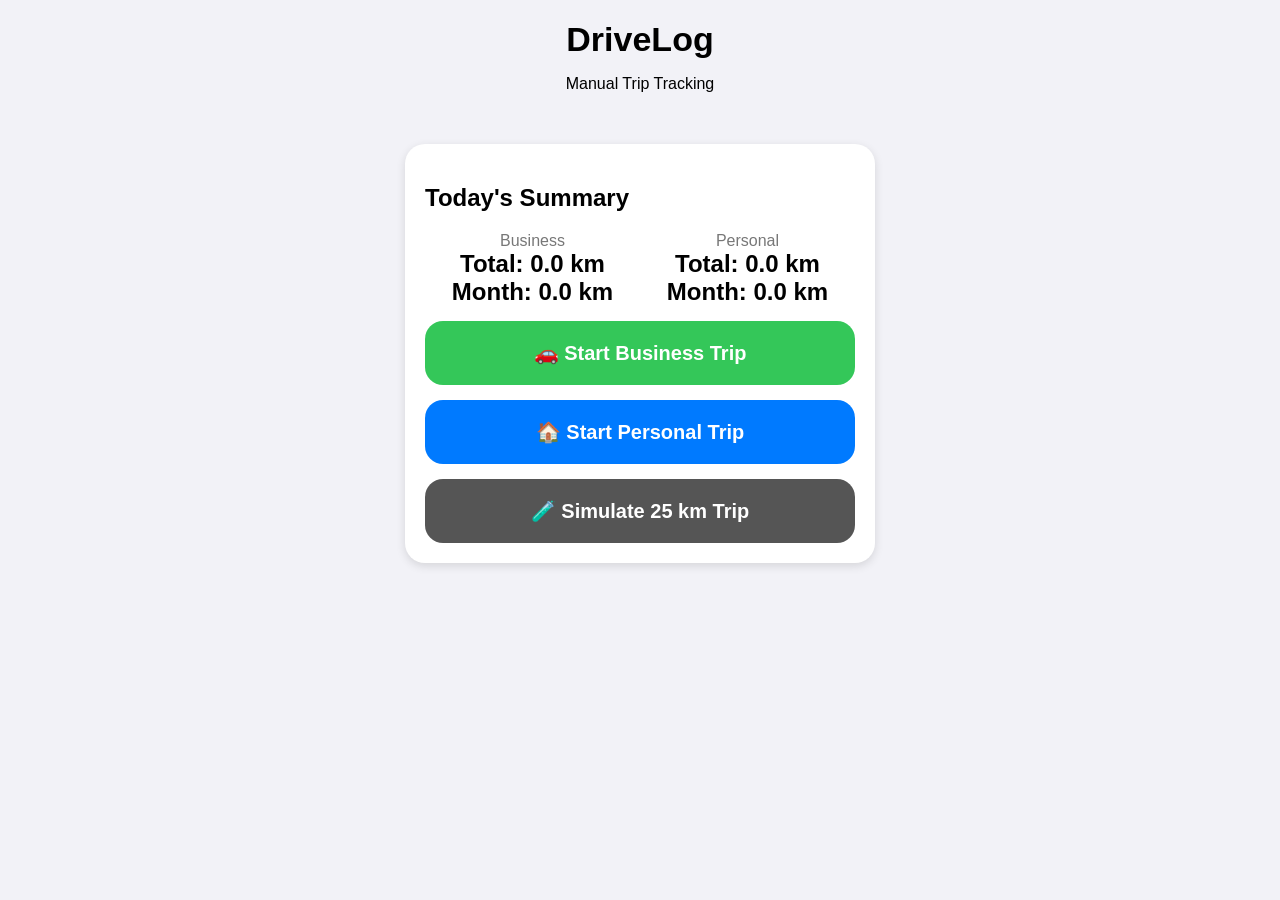
==== index.html @ 960d9583 "Update index.html" ====
<!DOCTYPE html>
<html lang="en">

<head>

<meta charset="UTF-8">
<meta name="viewport" content="width=device-width, initial-scale=1.0">

<title>DriveLog</title>

<style>

*{
    box-sizing:border-box;
}

body{

    margin:0;
    font-family:-apple-system,BlinkMacSystemFont,"Segoe UI",Arial;
    background:#f2f2f7;

}


.app{

    max-width:500px;
    margin:auto;
    min-height:100vh;

}


header{

    text-align:center;
    padding:20px;

}


header h1{

    margin:0;
    font-size:34px;

}


.card{

    background:white;
    margin:15px;
    padding:20px;
    border-radius:20px;
    box-shadow:0 3px 10px rgba(0,0,0,.12);

}


.stats{

    display:flex;
    justify-content:space-around;
    text-align:center;

}


.stats span{

    display:block;
    color:#777;

}


.stats strong{

    font-size:24px;

}


button{

    width:100%;
    padding:20px;
    margin-top:15px;
    border:none;
    border-radius:18px;
    font-size:20px;
    font-weight:bold;

}


.business{

    background:#34c759;
    color:white;

}


.personal{

    background:#007aff;
    color:white;

}


.stop{

    background:#ff3b30;
    color:white;

}


.hidden{

    display:none;

}


.value{

    font-size:28px;
    font-weight:bold;
    text-align:center;

}


.status{

    text-align:center;
    color:#555;

}


</style>

</head>


<body>


<div class="app">
    <header>
        <h1>DriveLog</h1>
        <p>Manual Trip Tracking</p>
    </header>



<div class="card">
    <h2>Today's Summary</h2>
    <div class="stats">
        <div>
            <span>Business</span><strong id="businessKm">0 km</strong>
        </div>
        <div>
            <span>Personal</span><strong id="personalKm">0 km</strong>
        </div>
    </div>
    
    <button class="business" onclick="startTrip('Business')">🚗 Start Business Trip</button>

    <button class="personal" onclick="startTrip('Personal')">🏠 Start Personal Trip</button>
    
    <button onclick="simulateTrip()" style="background:#555;color:white;">🧪 Simulate 25 km Trip</button>
</div>

<div id="activeTrip" class="card hidden">
    <h2 id="tripTitle">Trip Active</h2>
    <div class="value" id="distance">0.00 km

    </div>
    <div class="card">
        <h2>Trip History</h2>
        <div id="history">No trips recorded

        </div>
    </div>
    <p class="status">Distance</p>
    
    <div class="value" id="speed">0 km/h

    </div>
    
    <p class="status">Speed</p>

    <div class="value" id="timer">00:00:00

    </div>
    
    <p class="status">Duration</p>
    
    <button class="stop" onclick="endTrip()">🛑 End Trip</button>
</div>
</div>

<script>
alert("javaScript is running");

let tripActive=false;

let tripType="";

let watchID=null;

let lastPosition=null;

let totalDistance=0;

let startTime=null;

let timer=null;

let trips = JSON.parse(localStorage.getItem("trips")) || [];

function startTrip(type){


if(tripActive){

return;

}


tripActive=true;

tripType=type;


document.getElementById("activeTrip")
.classList.remove("hidden");


document.getElementById("tripTitle")
.innerHTML=
type+" Trip";



totalDistance=0;

lastPosition=null;


startTime=new Date();


startTimer();


if(!navigator.geolocation){

alert("GPS not supported");

return;

}



watchID=navigator.geolocation.watchPosition(

locationUpdate,

locationError,

{

enableHighAccuracy:true,

maximumAge:0,

timeout:10000

}

);


}

function locationUpdate(position){


let lat =
position.coords.latitude;


let lon =
position.coords.longitude;


let speed =
position.coords.speed;



if(lastPosition){


let distance =
calcDistance(

lastPosition.lat,

lastPosition.lon,

lat,

lon

);



/*

Ignore GPS drift

Only count movement if:

- more than 5 meters

- moving faster than 5 km/h

*/


let speedKmh =
speed ? speed*3.6 : 0;



if(distance > 0.005 && speedKmh > 5){


totalDistance += distance;


document.getElementById("distance")
.innerHTML =
totalDistance.toFixed(2)
+" km";


}


}



lastPosition={

lat:lat,

lon:lon

};



if(speed){


document.getElementById("speed")
.innerHTML =
(speed*3.6)
.toFixed(0)
+" km/h";


}



}

function calcDistance(lat1,lon1,lat2,lon2){


const R=6371;


let dLat=
(lat2-lat1)
*Math.PI/180;


let dLon=
(lon2-lon1)
*Math.PI/180;


let a=

Math.sin(dLat/2)*
Math.sin(dLat/2)

+

Math.cos(lat1*Math.PI/180)

*

Math.cos(lat2*Math.PI/180)

*

Math.sin(dLon/2)

*

Math.sin(dLon/2);



let c=
2*Math.atan2(
Math.sqrt(a),
Math.sqrt(1-a)
);



return R*c;


}

function startTimer(){


timer=setInterval(()=>{


let seconds=
Math.floor(
(new Date()-startTime)/1000
);



let h=
Math.floor(seconds/3600);


let m=
Math.floor(
(seconds%3600)/60
);


let s=
seconds%60;



document.getElementById("timer")
.innerHTML=

pad(h)+":"+
pad(m)+":"+
pad(s);



},1000);


}

function pad(x){

return x.toString()
.padStart(2,"0");

}

function endTrip(){

    if(watchID){

        navigator.geolocation.clearWatch(watchID);

    }

    clearInterval(timer);


    let endTime = new Date();


    let trip = {

        type: tripType,

        date: new Date().toISOString(),

        startTime: startTime,

        endTime: endTime,

        distance: Number(totalDistance.toFixed(2))

    };


    trips.push(trip);


    localStorage.setItem(
        "trips",
        JSON.stringify(trips)
    );


    updateSummary();

    showHistory();


    alert(
        tripType +
        " trip saved\n\nDistance: " +
        totalDistance.toFixed(2) +
        " km"
    );


    tripActive=false;


    document.getElementById("activeTrip")
    .classList.add("hidden");


}

function locationError(error){

alert(
"GPS Error: "
+error.message
);

}

function updateSummary(){


    let businessTotal=0;

    let personalTotal=0;


    let currentMonth =
    new Date().getMonth();


    let businessMonth=0;

    let personalMonth=0;



    trips.forEach(trip=>{


        if(trip.type==="Business"){

            businessTotal += trip.distance;

        }


        if(trip.type==="Personal"){

            personalTotal += trip.distance;

        }



        let tripDate =
        new Date(trip.date);



        if(tripDate.getMonth()===currentMonth){


            if(trip.type==="Business"){

                businessMonth += trip.distance;

            }


            if(trip.type==="Personal"){

                personalMonth += trip.distance;

            }

        }


    });



    document.getElementById("businessKm")
    .innerHTML =
    "Total: " +
    businessTotal.toFixed(1)
    +" km<br>" +
    "Month: " +
    businessMonth.toFixed(1)
    +" km";



    document.getElementById("personalKm")
    .innerHTML =
    "Total: " +
    personalTotal.toFixed(1)
    +" km<br>" +
    "Month: " +
    personalMonth.toFixed(1)
    +" km";


}

function simulateTrip(){

    let fakeTrip = {

        type:"Business",

        date:new Date().toISOString(),

        startTime:new Date(),

        endTime:new Date(),

        distance:25

    };


    trips.push(fakeTrip);


    localStorage.setItem(
        "trips",
        JSON.stringify(trips)
    );


    updateSummary();


    alert(
        "Test trip added\n\n25 km Business"
    );

}

function showHistory(){

    let history =
    document.getElementById("history");


    if(trips.length === 0){

        history.innerHTML =
        "No trips recorded";

        return;

    }


    history.innerHTML="";


    trips
    .slice()
    .reverse()
    .forEach(trip=>{


        let date =
        new Date(trip.date);


        history.innerHTML += `

        <div style="
        padding:10px;
        border-bottom:1px solid #ddd;
        ">

        <strong>
        ${trip.type}
        </strong>

        <br>

        ${date.toLocaleDateString()}

        <br>

        ${trip.distance.toFixed(1)} km

        </div>

        `;


    });


}

window.onload=function(){

    updateSummary();

    showHistory();

}
</script>


</body>

</html>
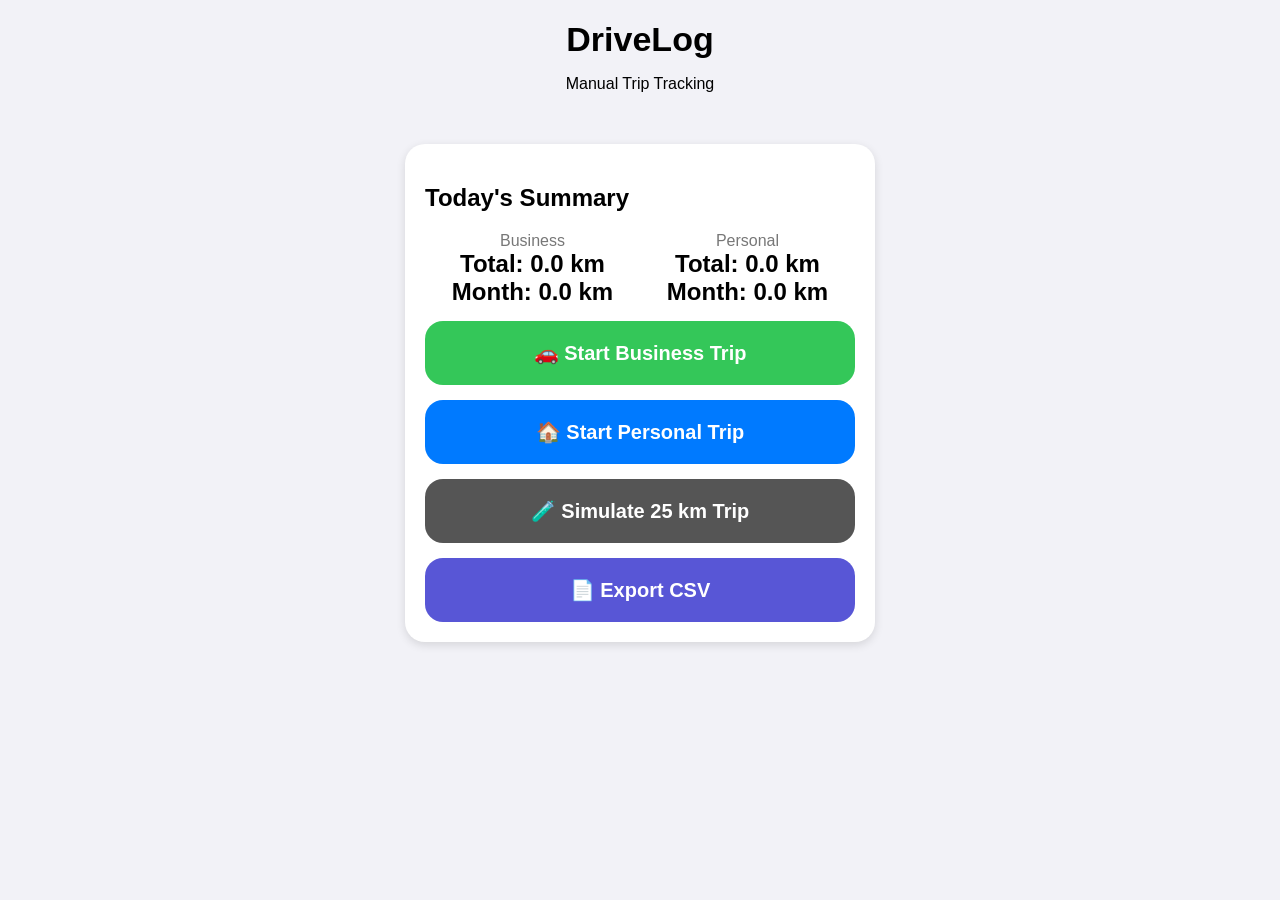
==== commit d1b4ecde: "Update index.html - export csv" ====
--- a/index.html
+++ b/index.html
@@ -176,6 +176,9 @@
     <button class="personal" onclick="startTrip('Personal')">🏠 Start Personal Trip</button>
     
     <button onclick="simulateTrip()" style="background:#555;color:white;">🧪 Simulate 25 km Trip</button>
+
+    <button onclick="exportCSV()" style="background:#5856d6;color:white;">📄 Export CSV</button>
+
 </div>
 
 <div id="activeTrip" class="card hidden">
@@ -208,7 +211,6 @@
 </div>
 
 <script>
-alert("javaScript is running");
 
 let tripActive=false;
 
@@ -740,6 +742,93 @@
 
 }
 
+function exportCSV(){
+
+    if(trips.length === 0){
+
+        alert("No trips to export");
+
+        return;
+
+    }
+
+
+    let csv = 
+    "Date,Type,Start Time,End Time,Distance (km)\n";
+
+
+    trips.forEach(trip=>{
+
+
+        let date =
+        new Date(trip.date);
+
+
+        let start =
+        new Date(trip.startTime);
+
+
+        let end =
+        new Date(trip.endTime);
+
+
+
+        csv +=
+
+        date.toLocaleDateString()
+        +","+
+
+        trip.type
+        +","+
+
+        start.toLocaleTimeString()
+        +","+
+
+        end.toLocaleTimeString()
+        +","+
+
+        trip.distance.toFixed(2)
+
+        +"\n";
+
+
+    });
+
+
+
+    let blob =
+    new Blob(
+        [csv],
+        {
+            type:"text/csv"
+        }
+    );
+
+
+    let url =
+    URL.createObjectURL(blob);
+
+
+
+    let link =
+    document.createElement("a");
+
+
+    link.href=url;
+
+
+    link.download=
+    "DriveLog_Report.csv";
+
+
+    link.click();
+
+
+    URL.revokeObjectURL(url);
+
+
+}
+
 window.onload=function(){
 
     updateSummary();
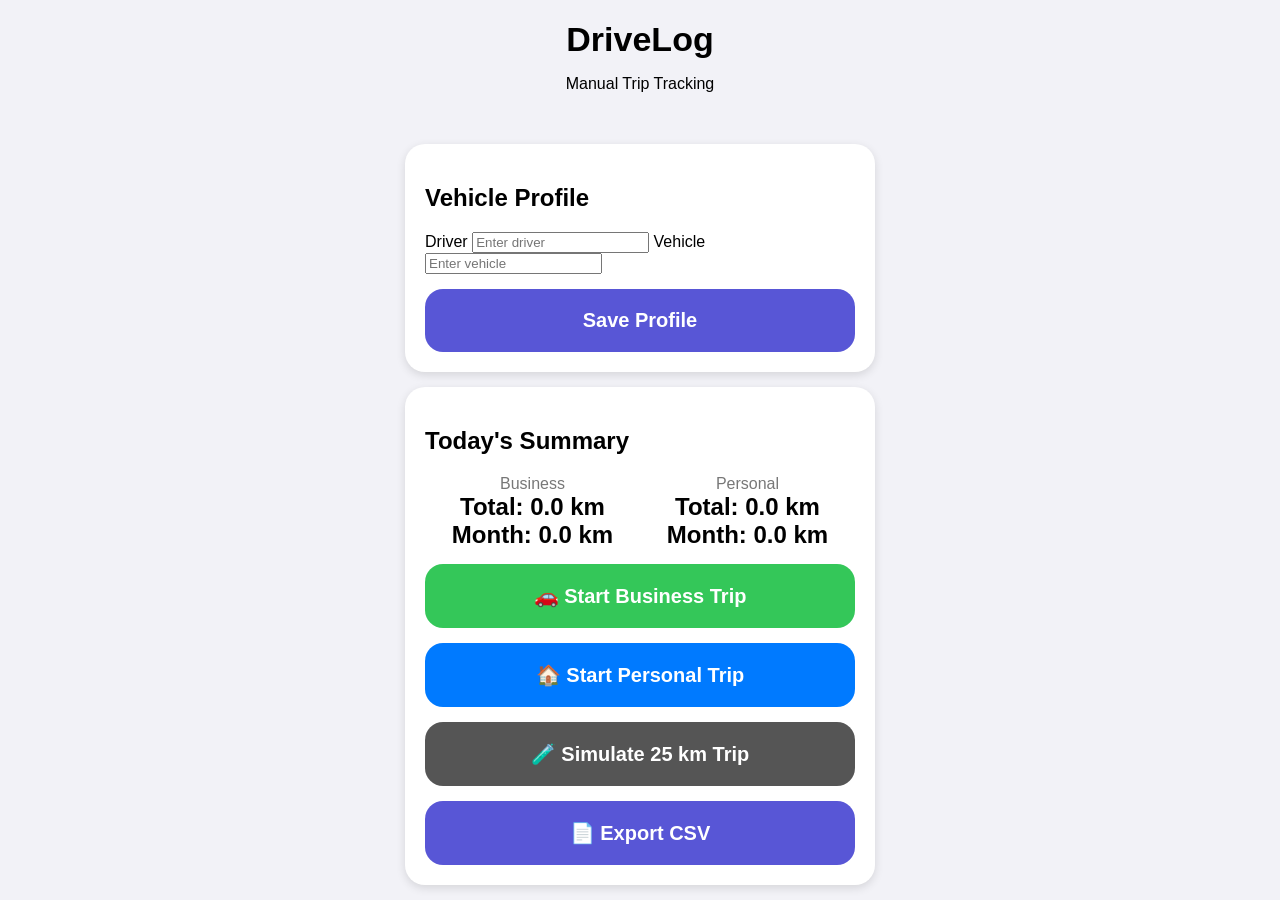
==== commit 69ee7558: "Update index.html" ====
--- a/index.html
+++ b/index.html
@@ -157,19 +157,25 @@
         <h1>DriveLog</h1>
         <p>Manual Trip Tracking</p>
     </header>
-
-
-
-<div class="card">
-    <h2>Today's Summary</h2>
-    <div class="stats">
-        <div>
-            <span>Business</span><strong id="businessKm">0 km</strong>
+    
+    <div class="card">
+        <h2>Vehicle Profile</h2>
+        <label>Driver</label>
+        <input id="driverName" placeholder="Enter driver">
+        <label>Vehicle</label>
+        <input id="vehicleName" placeholder="Enter vehicle">
+        <button onclick="saveProfile()" style="background:#5856d6;color:white;">Save Profile</button>
+    </div>    
+    <div class="card">
+        <h2>Today's Summary</h2>
+        <div class="stats">
+            <div>
+                <span>Business</span><strong id="businessKm">0 km</strong>
+            </div>
+            <div>
+                <span>Personal</span><strong id="personalKm">0 km</strong>
+            </div>
         </div>
-        <div>
-            <span>Personal</span><strong id="personalKm">0 km</strong>
-        </div>
-    </div>
     
     <button class="business" onclick="startTrip('Business')">🚗 Start Business Trip</button>
 
@@ -227,6 +233,8 @@
 let timer=null;
 
 let trips = JSON.parse(localStorage.getItem("trips")) || [];
+let driverName = localStorage.getItem("driverName") || "";
+let vehicleName = localStorage.getItem("vehicleName") || "";
 
 function startTrip(type){
 
@@ -829,6 +837,32 @@
 
 }
 
+function saveProfile(){
+
+    driverName =
+    document.getElementById("driverName").value;
+
+
+    vehicleName =
+    document.getElementById("vehicleName").value;
+
+
+    localStorage.setItem(
+        "driverName",
+        driverName
+    );
+
+
+    localStorage.setItem(
+        "vehicleName",
+        vehicleName
+    );
+
+
+    alert("Profile saved");
+
+}
+
 window.onload=function(){
 
     updateSummary();
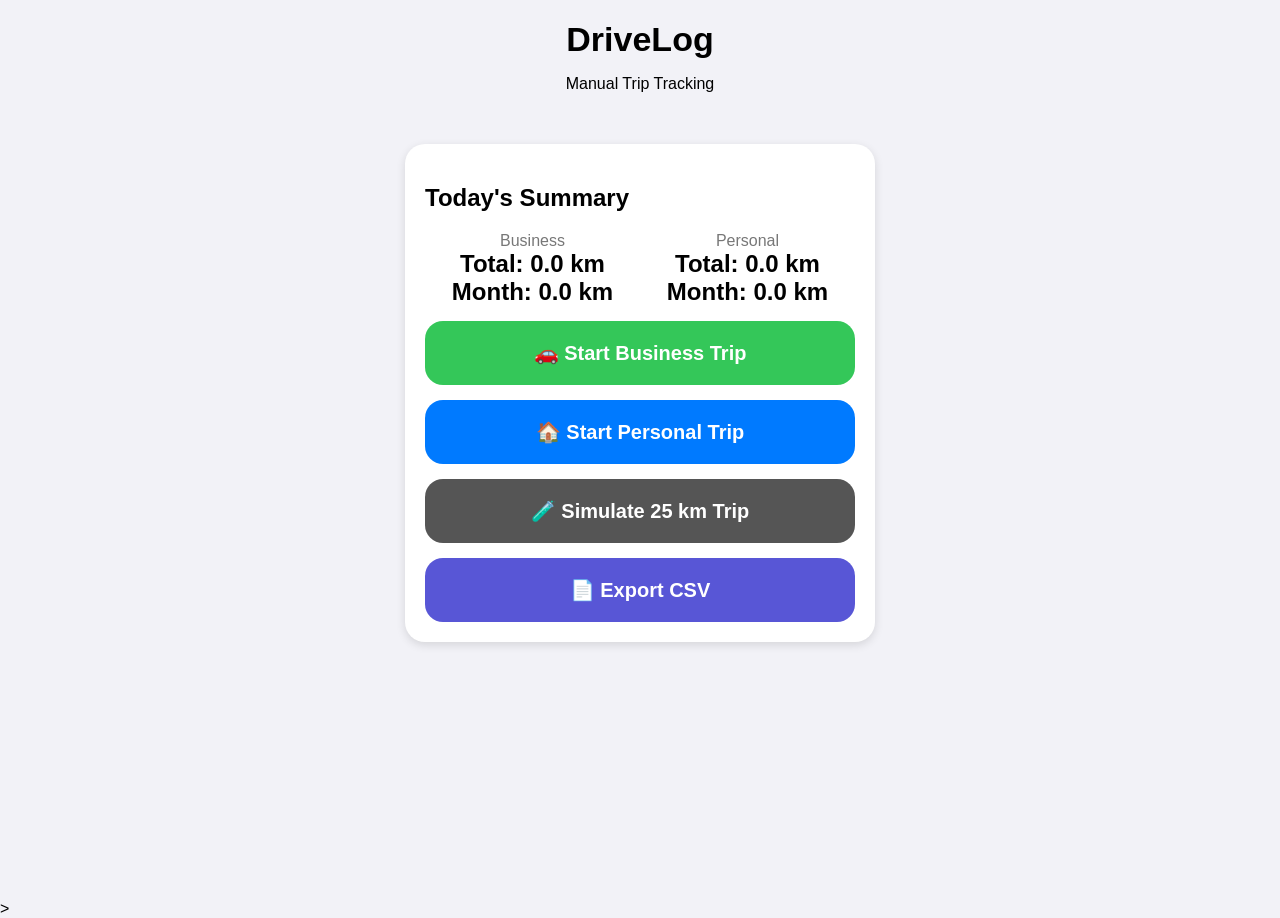
==== commit 95fa584e: "Update index.html" ====
--- a/index.html
+++ b/index.html
@@ -158,14 +158,6 @@
         <p>Manual Trip Tracking</p>
     </header>
     
-    <div class="card">
-        <h2>Vehicle Profile</h2>
-        <label>Driver</label>
-        <input id="driverName" placeholder="Enter driver">
-        <label>Vehicle</label>
-        <input id="vehicleName" placeholder="Enter vehicle">
-        <button onclick="saveProfile()" style="background:#5856d6;color:white;">Save Profile</button>
-    </div>    
     <div class="card">
         <h2>Today's Summary</h2>
         <div class="stats">
@@ -198,6 +190,9 @@
 
         </div>
     </div>
+
+    <button onclick="clearTrips()" style="background:#ff9500;color:white;">🗑 Clear Trip Data</button>
+
     <p class="status">Distance</p>
     
     <div class="value" id="speed">0 km/h
@@ -233,8 +228,7 @@
 let timer=null;
 
 let trips = JSON.parse(localStorage.getItem("trips")) || [];
-let driverName = localStorage.getItem("driverName") || "";
-let vehicleName = localStorage.getItem("vehicleName") || "";
+
 
 function startTrip(type){
 
@@ -837,29 +831,31 @@
 
 }
 
-function saveProfile(){
-
-    driverName =
-    document.getElementById("driverName").value;
-
-
-    vehicleName =
-    document.getElementById("vehicleName").value;
-
-
-    localStorage.setItem(
-        "driverName",
-        driverName
+function clearTrips(){
+
+    let confirmDelete =
+    confirm(
+        "Delete all saved trips?"
     );
 
 
-    localStorage.setItem(
-        "vehicleName",
-        vehicleName
-    );
-
-
-    alert("Profile saved");
+    if(confirmDelete){
+
+        trips = [];
+
+
+        localStorage.removeItem("trips");
+
+
+        updateSummary();
+
+
+        showHistory();
+
+
+        alert("Trip data cleared");
+
+    }
 
 }
 
@@ -875,4 +871,4 @@
 
 </body>
 
-</html>
+</html>>
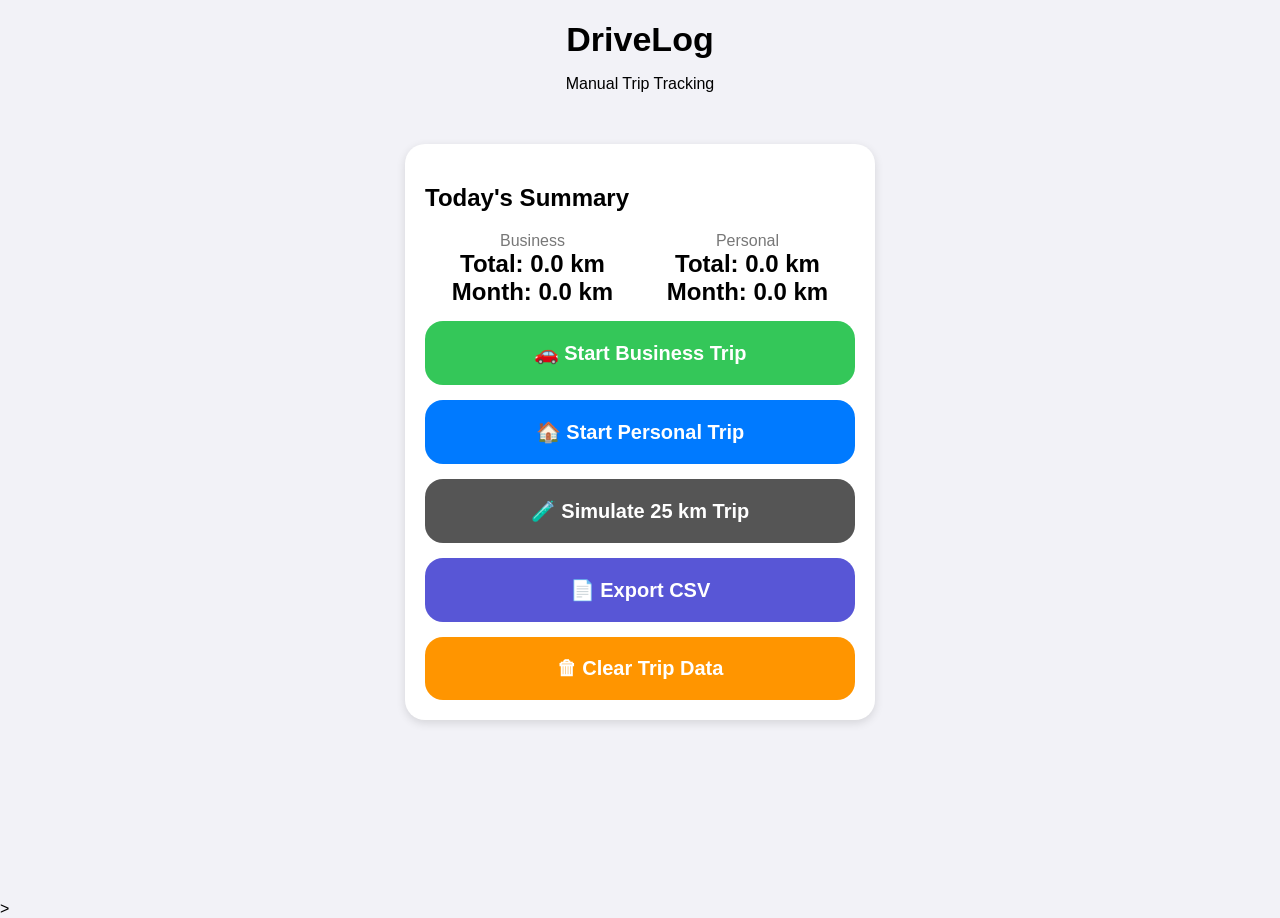
==== commit 6ed5df71: "Update index.html" ====
--- a/index.html
+++ b/index.html
@@ -177,6 +177,8 @@
 
     <button onclick="exportCSV()" style="background:#5856d6;color:white;">📄 Export CSV</button>
 
+    <button onclick="clearTrips()" style="background:#ff9500;color:white;">🗑 Clear Trip Data</button>
+
 </div>
 
 <div id="activeTrip" class="card hidden">
@@ -191,7 +193,7 @@
         </div>
     </div>
 
-    <button onclick="clearTrips()" style="background:#ff9500;color:white;">🗑 Clear Trip Data</button>
+    
 
     <p class="status">Distance</p>
     
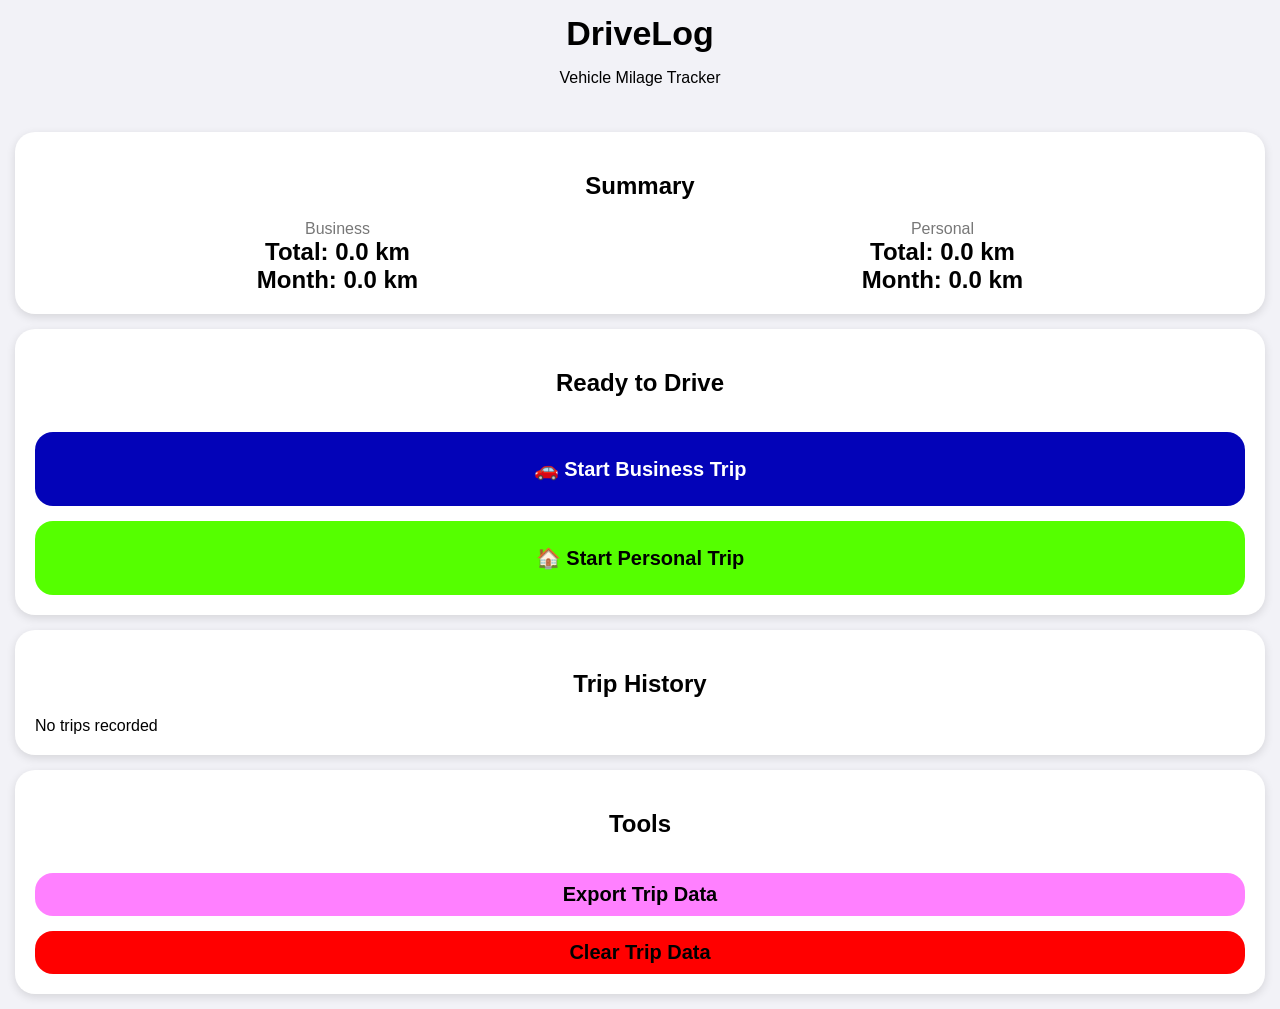
==== commit 57e128a1: "Update index.html" ====
--- a/index.html
+++ b/index.html
@@ -13,136 +13,164 @@
 *{
     box-sizing:border-box;
 }
-
+h2{
+    text-align: center;
+}
 body{
-
     margin:0;
     font-family:-apple-system,BlinkMacSystemFont,"Segoe UI",Arial;
     background:#f2f2f7;
-
-}
-
+}
 
 .app{
-
     max-width:500px;
     margin:auto;
     min-height:100vh;
-
-}
-
+}
 
 header{
-
     text-align:center;
-    padding:20px;
-
-}
-
+    padding:14px;
+}
 
 header h1{
-
     margin:0;
     font-size:34px;
-
-}
-
+}
 
 .card{
-
     background:white;
     margin:15px;
     padding:20px;
     border-radius:20px;
     box-shadow:0 3px 10px rgba(0,0,0,.12);
-
-}
-
+}
 
 .stats{
-
     display:flex;
     justify-content:space-around;
     text-align:center;
-
-}
-
+}
 
 .stats span{
-
     display:block;
     color:#777;
-
-}
-
+}
 
 .stats strong{
-
     font-size:24px;
-
-}
-
+}
 
 button{
-
     width:100%;
-    padding:20px;
+    padding:25px;
     margin-top:15px;
     border:none;
     border-radius:18px;
     font-size:20px;
     font-weight:bold;
-
-}
-
+}
 
 .business{
-
-    background:#34c759;
+    background:#0303B8;
     color:white;
-
-}
-
+}
 
 .personal{
-
-    background:#007aff;
-    color:white;
-
-}
-
-
+    background:rgb(85, 255, 0);
+    color:black;
+}
+
+#export-btn{
+    background: #ff80ff;
+}
+#clear-btn{
+    background: red;
+}
+
+#export-btn,
+#clear-btn{
+
+    width:100%;
+    padding:10px;
+    margin-top:15px;
+    border:none;
+    border-radius:18px;
+    font-size:20px;
+    font-weight:bold;
+}
 .stop{
 
     background:#ff3b30;
     color:white;
-
-}
-
+}
+
+.history-edit{
+
+    background:#646c76;
+    color:white;
+    padding:10px;
+    font-size:14px;
+    width:25%;
+
+}
+
+
+.history-delete{
+
+    background:#ff3b30;
+    color:white;
+    padding:10px;
+    font-size:14px;
+    width:25%;
+
+}
+
+label{
+
+    display:block;
+    margin-top:10px;
+    font-weight:bold;
+
+}
+
+input, select{
+
+    width:50%;
+    padding:15px;
+    margin-top:5px;
+    border-radius:12px;
+    border:1px solid #ccc;
+    font-size:18px;
+
+}
 
 .hidden{
-
     display:none;
-
-}
-
+}
 
 .value{
-
     font-size:28px;
     font-weight:bold;
     text-align:center;
-
-}
-
+}
 
 .status{
-
     text-align:center;
     color:#555;
-
-}
-
+}
+
+.activeBanner{
+    text-align:center;
+    font-size:18px;
+    font-weight:bold;
+    color:white;
+    padding: 10px;
+    border: 2px solid #80fff9;
+    border-radius: 8px;
+    background-color: #80e1ff;
+    margin: 20px;
+}
 
 </style>
 
@@ -150,16 +178,18 @@
 
 
 <body>
-
-
-<div class="app">
     <header>
         <h1>DriveLog</h1>
-        <p>Manual Trip Tracking</p>
+        <p>Vehicle Milage Tracker</p>
     </header>
-    
+    <!--Status-->
+    <div id="tripStatus" class="activeBanner hidden">
+
+    </div>
+
+    <!--Summary-->
     <div class="card">
-        <h2>Today's Summary</h2>
+        <h2>Summary</h2>
         <div class="stats">
             <div>
                 <span>Business</span><strong id="businessKm">0 km</strong>
@@ -168,23 +198,33 @@
                 <span>Personal</span><strong id="personalKm">0 km</strong>
             </div>
         </div>
+    </div>
+
+    <div class="card">
+        <h2>Ready to Drive</h2>
+        <button class="business" onclick="startTrip('Business')">🚗 Start Business Trip</button>
+        <button class="personal" onclick="startTrip('Personal')">🏠 Start Personal Trip</button>
+    </div>
     
-    <button class="business" onclick="startTrip('Business')">🚗 Start Business Trip</button>
-
-    <button class="personal" onclick="startTrip('Personal')">🏠 Start Personal Trip</button>
-    
-    <button onclick="simulateTrip()" style="background:#555;color:white;">🧪 Simulate 25 km Trip</button>
-
-    <button onclick="exportCSV()" style="background:#5856d6;color:white;">📄 Export CSV</button>
-
-    <button onclick="clearTrips()" style="background:#ff9500;color:white;">🗑 Clear Trip Data</button>
-
-</div>
-
-<div id="activeTrip" class="card hidden">
-    <h2 id="tripTitle">Trip Active</h2>
-    <div class="value" id="distance">0.00 km
-
+    <div id="activeTrip" class="card hidden">
+        <h2 id="tripTitle">Trip Active</h2>
+        <div class="value" id="distance">0.00 km
+
+        </div>
+
+        
+        
+        <p class="status">Distance</p>
+        <div class="value" id="speed">0 km/h
+
+        </div>
+        <p class="status">Speed</p>
+        
+        <div class="value" id="timer">00:00:00
+
+        </div>
+        <p class="status">Duration</p>
+        <button class="stop" onclick="endTrip()">🛑 End Trip</button>
     </div>
     <div class="card">
         <h2>Trip History</h2>
@@ -192,26 +232,26 @@
 
         </div>
     </div>
-
+    <div id="editCard" class="card hidden">
+            <h2>Edit Trip</h2>
+            <label>Trip Type</label>
+            <select id="editType">
+                <option value="Business">Business</option>
+                <option value="Personal">Personal</option>
+            </select>
+            <label>Distance (km)</label>
+            <input id="editDistance" type="number" step="0.1">
+            <button onclick="saveEdit()" class="business">Save Changes</button>
+            <button onclick="cancelEdit()" class="stop">Cancel</button>
+        </div>
     
-
-    <p class="status">Distance</p>
-    
-    <div class="value" id="speed">0 km/h
-
+        <div class="card">
+            <h2>Tools</h2>
+            <button onclick="exportCSV()" id="export-btn">Export Trip Data</button>
+            <button onclick="clearTrips()" id="clear-btn">Clear Trip Data</button>
+        </div>
+        
     </div>
-    
-    <p class="status">Speed</p>
-
-    <div class="value" id="timer">00:00:00
-
-    </div>
-    
-    <p class="status">Duration</p>
-    
-    <button class="stop" onclick="endTrip()">🛑 End Trip</button>
-</div>
-</div>
 
 <script>
 
@@ -247,14 +287,13 @@
 tripType=type;
 
 
-document.getElementById("activeTrip")
-.classList.remove("hidden");
-
-
-document.getElementById("tripTitle")
-.innerHTML=
-type+" Trip";
-
+document.getElementById("activeTrip").classList.remove("hidden");
+
+
+document.getElementById("tripTitle").innerHTML = type+" Trip";
+let status = document.getElementById("tripStatus"); status.innerHTML = type + " Trip Active";
+
+status.classList.remove("hidden");
 
 
 totalDistance=0;
@@ -710,7 +749,11 @@
     trips
     .slice()
     .reverse()
-    .forEach(trip=>{
+    .forEach((trip,index)=>{
+
+
+        let realIndex =
+        trips.length - 1 - index;
 
 
         let date =
@@ -724,9 +767,7 @@
         border-bottom:1px solid #ddd;
         ">
 
-        <strong>
-        ${trip.type}
-        </strong>
+        <strong>${trip.type}</strong>
 
         <br>
 
@@ -735,6 +776,14 @@
         <br>
 
         ${trip.distance.toFixed(1)} km
+
+
+        <br>
+
+
+        <button onclick="editTrip(${realIndex})" class="history-edit">Edit</button>
+
+        <button onclick="deleteTrip(${realIndex})" class="history-delete">Delete</button>
 
         </div>
 
@@ -861,6 +910,99 @@
 
 }
 
+let editIndex = null;
+
+function editTrip(index){
+
+    editIndex = index;
+
+
+    let trip = trips[index];
+
+
+    document.getElementById("editType").value =
+    trip.type;
+
+
+    document.getElementById("editDistance").value =
+    trip.distance;
+
+
+    document.getElementById("editCard")
+    .classList.remove("hidden");
+
+
+}
+
+function saveEdit(){
+
+    if(editIndex === null){
+        return;
+    }
+
+
+    trips[editIndex].type =
+    document.getElementById("editType").value;
+
+
+    trips[editIndex].distance =
+    Number(
+        document.getElementById("editDistance").value
+    );
+
+
+    localStorage.setItem(
+        "trips",
+        JSON.stringify(trips)
+    );
+
+
+    updateSummary();
+
+    showHistory();
+
+
+    cancelEdit();
+
+}
+
+function cancelEdit(){
+
+    editIndex=null;
+
+
+    document.getElementById("editCard")
+    .classList.add("hidden");
+
+}
+
+function deleteTrip(index){
+
+    let confirmDelete =
+    confirm(
+        "Delete this trip?"
+    );
+
+
+    if(confirmDelete){
+
+        trips.splice(index,1);
+
+
+        localStorage.setItem(
+            "trips",
+            JSON.stringify(trips)
+        );
+
+
+        updateSummary();
+
+        showHistory();
+
+    }
+
+}
+
 window.onload=function(){
 
     updateSummary();
@@ -873,4 +1015,4 @@
 
 </body>
 
-</html>>
+</html>
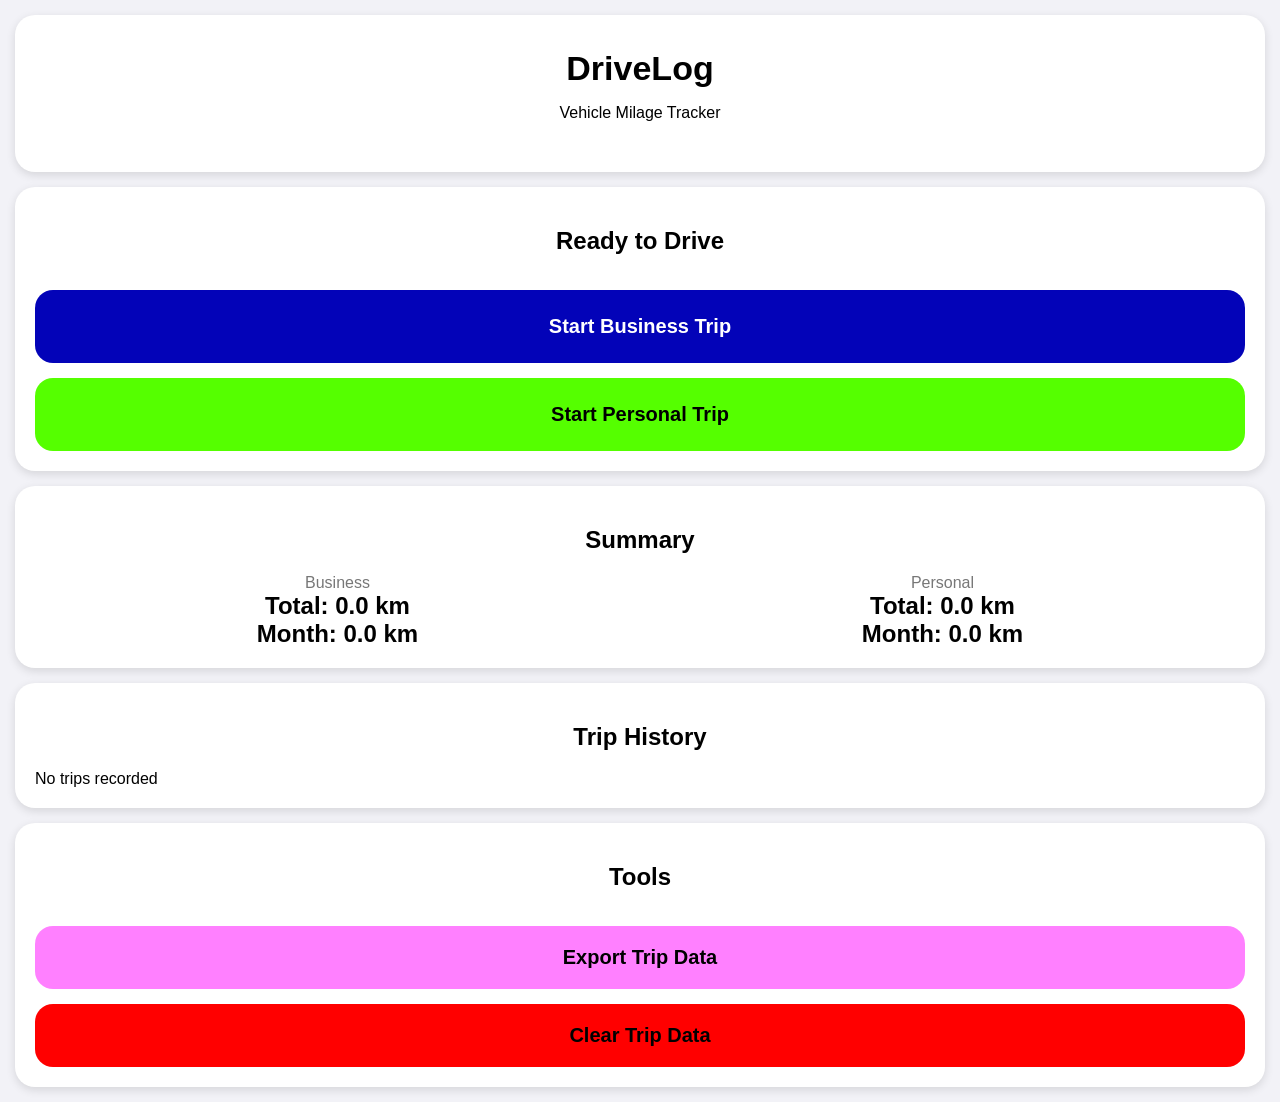
==== commit 773c0a23: "Update CSS on index.html" ====
--- a/index.html
+++ b/index.html
@@ -90,9 +90,9 @@
 
 #export-btn,
 #clear-btn{
-
+    color: black;
     width:100%;
-    padding:10px;
+    padding:20px;
     margin-top:15px;
     border:none;
     border-radius:18px;
@@ -178,13 +178,24 @@
 
 
 <body>
-    <header>
-        <h1>DriveLog</h1>
-        <p>Vehicle Milage Tracker</p>
-    </header>
-    <!--Status-->
-    <div id="tripStatus" class="activeBanner hidden">
-
+    <div class="card">
+        <header>
+            <div id="tripStatus" class="activeBanner hidden">
+
+            </div>
+
+            <h1>DriveLog</h1>
+            <p>Vehicle Milage Tracker</p>
+        </header>
+        <!--Status-->
+        
+    </div>
+    
+    <!--Ready To Drive-->
+    <div class="card">
+        <h2>Ready to Drive</h2>
+        <button class="business" onclick="startTrip('Business')">Start Business Trip</button>
+        <button class="personal" onclick="startTrip('Personal')">Start Personal Trip</button>
     </div>
 
     <!--Summary-->
@@ -199,12 +210,7 @@
             </div>
         </div>
     </div>
-
-    <div class="card">
-        <h2>Ready to Drive</h2>
-        <button class="business" onclick="startTrip('Business')">🚗 Start Business Trip</button>
-        <button class="personal" onclick="startTrip('Personal')">🏠 Start Personal Trip</button>
-    </div>
+    
     
     <div id="activeTrip" class="card hidden">
         <h2 id="tripTitle">Trip Active</h2>
@@ -224,7 +230,7 @@
 
         </div>
         <p class="status">Duration</p>
-        <button class="stop" onclick="endTrip()">🛑 End Trip</button>
+        <button class="stop" onclick="endTrip()">End Trip</button>
     </div>
     <div class="card">
         <h2>Trip History</h2>
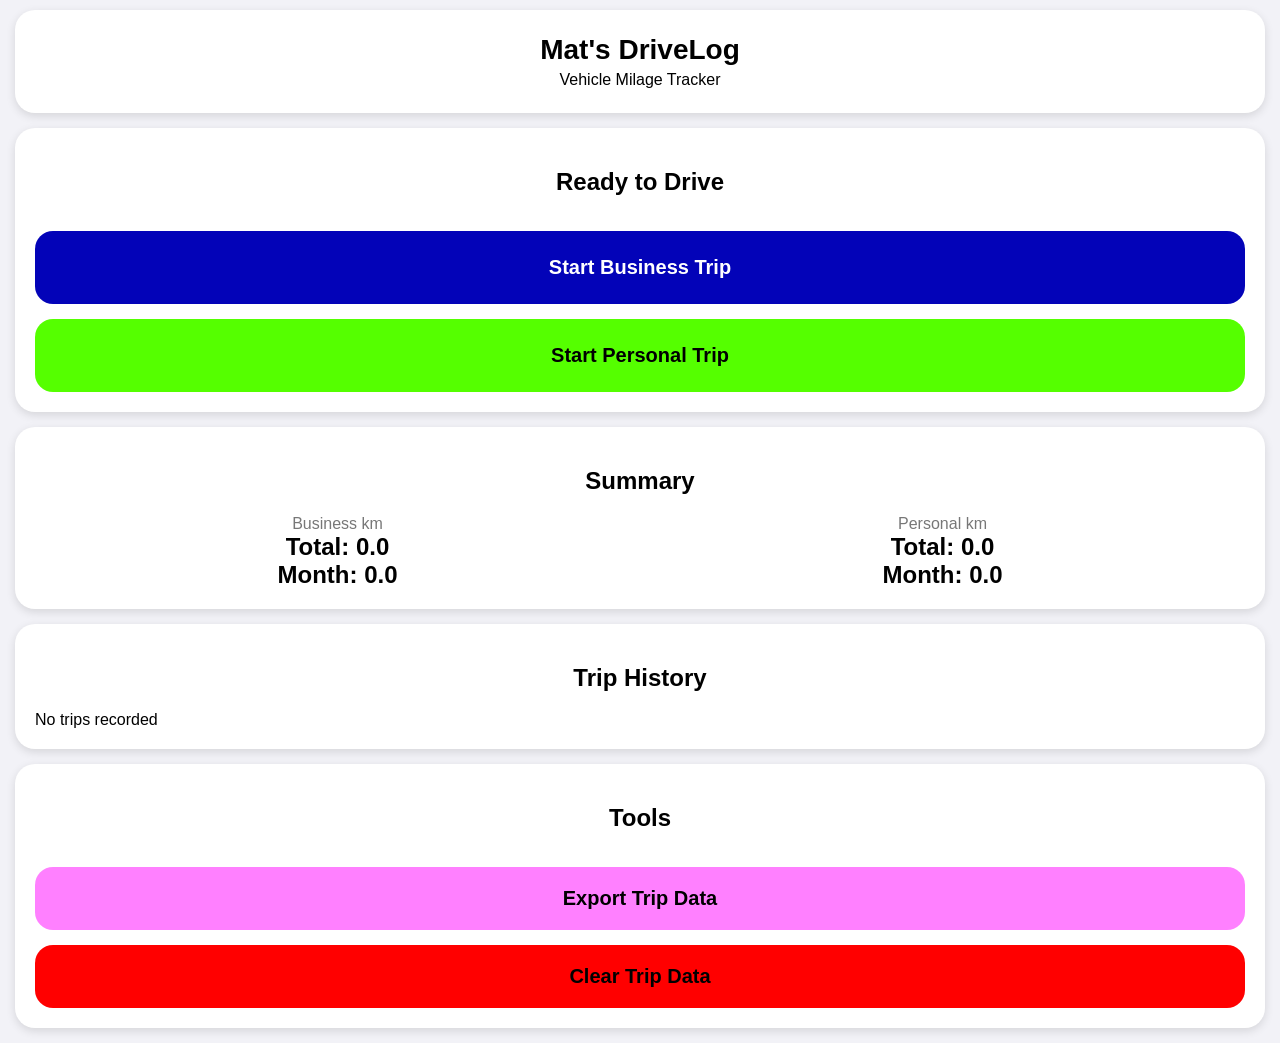
==== commit 47bd10db: "Update index.html" ====
--- a/index.html
+++ b/index.html
@@ -31,11 +31,6 @@
 header{
     text-align:center;
     padding:14px;
-}
-
-header h1{
-    margin:0;
-    font-size:34px;
 }
 
 .card{
@@ -44,6 +39,19 @@
     padding:20px;
     border-radius:20px;
     box-shadow:0 3px 10px rgba(0,0,0,.12);
+}
+.heading-card{
+    padding: 10px;
+    margin: 10px 15px;
+}
+
+.heading-card h1{
+    margin: 0;
+    font-size: 28px;
+}
+
+.heading-card p{
+    margin: 5px 0 0 0;
 }
 
 .stats{
@@ -178,13 +186,13 @@
 
 
 <body>
-    <div class="card">
+    <div class="card heading-card">
         <header>
             <div id="tripStatus" class="activeBanner hidden">
 
             </div>
 
-            <h1>DriveLog</h1>
+            <h1>Mat's DriveLog</h1>
             <p>Vehicle Milage Tracker</p>
         </header>
         <!--Status-->
@@ -203,10 +211,10 @@
         <h2>Summary</h2>
         <div class="stats">
             <div>
-                <span>Business</span><strong id="businessKm">0 km</strong>
+                <span>Business km</span><strong id="businessKm">0 km</strong>
             </div>
             <div>
-                <span>Personal</span><strong id="personalKm">0 km</strong>
+                <span>Personal km</span><strong id="personalKm">0 km</strong>
             </div>
         </div>
     </div>
@@ -217,8 +225,6 @@
         <div class="value" id="distance">0.00 km
 
         </div>
-
-        
         
         <p class="status">Distance</p>
         <div class="value" id="speed">0 km/h
@@ -247,6 +253,8 @@
             </select>
             <label>Distance (km)</label>
             <input id="editDistance" type="number" step="0.1">
+            <label>Trip Date</label>
+            <input id="editDate" type="date">
             <button onclick="saveEdit()" class="business">Save Changes</button>
             <button onclick="cancelEdit()" class="stop">Cancel</button>
         </div>
@@ -596,8 +604,11 @@
     tripActive=false;
 
 
-    document.getElementById("activeTrip")
-    .classList.add("hidden");
+    document.getElementById("activeTrip").classList.add("hidden");
+
+    document.getElementById("tripStatus").classList.add("hidden");
+
+    document.getElementById("tripStatus").innerHTML = "";
 
 
 }
@@ -679,10 +690,9 @@
     .innerHTML =
     "Total: " +
     businessTotal.toFixed(1)
-    +" km<br>" +
+    +"<br>" +
     "Month: " +
-    businessMonth.toFixed(1)
-    +" km";
+    businessMonth.toFixed(1);
 
 
 
@@ -690,10 +700,9 @@
     .innerHTML =
     "Total: " +
     personalTotal.toFixed(1)
-    +" km<br>" +
+    +" <br>" +
     "Month: " +
-    personalMonth.toFixed(1)
-    +" km";
+    personalMonth.toFixed(1);
 
 
 }
@@ -925,6 +934,11 @@
 
     let trip = trips[index];
 
+    document.getElementById("editDate").value =
+    new Date(trip.date)
+    .toISOString()
+    .split("T")[0];
+
 
     document.getElementById("editType").value =
     trip.type;
@@ -956,6 +970,13 @@
         document.getElementById("editDistance").value
     );
 
+    let selectedDate =
+    document.getElementById("editDate").value;
+
+
+    trips[editIndex].date =
+    new Date(selectedDate).toISOString();
+
 
     localStorage.setItem(
         "trips",
